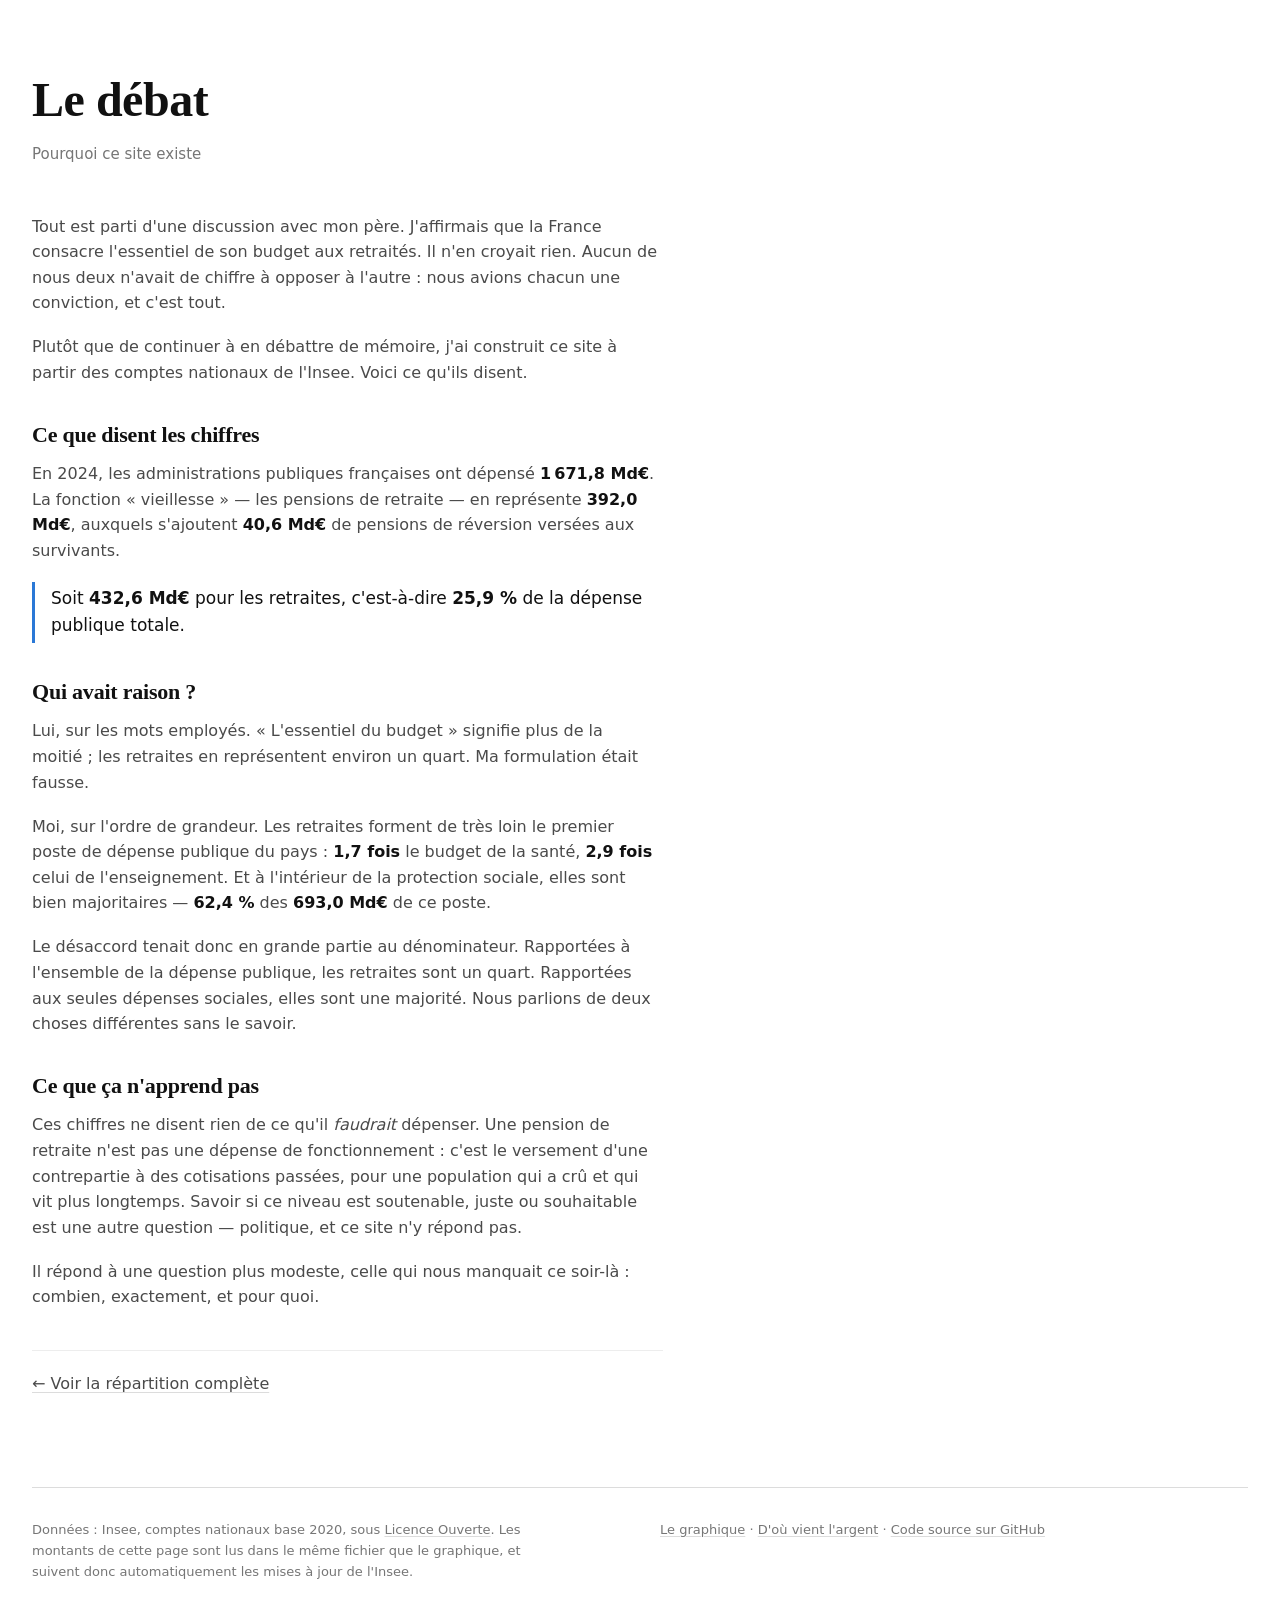
==== debat.html @ e0a23e32 "Ne plus dessiner les parts nulles Un poste sans valeur l'année affichée — impôt supprimé, dispositif" ====
<!doctype html>
<html lang="fr">
<head>
<meta charset="utf-8">
<meta name="viewport" content="width=device-width, initial-scale=1">
<title>Le débat — Dépenses publiques françaises</title>
<meta name="description" content="Pourquoi ce site existe : un désaccord familial sur la part des dépenses publiques qui va aux retraites, et ce que disent les chiffres de l'Insee.">
<link rel="canonical" href="https://budgetetatfrancais.fr/debat.html">
<meta property="og:type" content="article">
<meta property="og:locale" content="fr_FR">
<meta property="og:title" content="Le débat — Dépenses publiques françaises">
<meta property="og:description" content="Un désaccord familial sur la part des dépenses publiques qui va aux retraites, tranché par les chiffres de l'Insee.">
<meta property="og:url" content="https://budgetetatfrancais.fr/debat.html">
<link rel="icon" href="data:image/svg+xml,<svg xmlns='http://www.w3.org/2000/svg' viewBox='0 0 100 100'><circle cx='50' cy='50' r='44' fill='%232a78d6'/><path d='M50 50 L50 6 A44 44 0 0 1 93 59 Z' fill='%23eb6834'/></svg>">
<link rel="stylesheet" href="assets/style.css?v=7">
</head>
<body>

<header class="wrap">
  <h1>Le débat</h1>
  <p class="sub">Pourquoi ce site existe</p>
</header>

<main class="wrap">
  <article class="texte">

    <p>
      Tout est parti d'une discussion avec mon père. J'affirmais que la France
      consacre l'essentiel de son budget aux retraités. Il n'en croyait rien.
      Aucun de nous deux n'avait de chiffre à opposer à l'autre&nbsp;: nous
      avions chacun une conviction, et c'est tout.
    </p>

    <p>
      Plutôt que de continuer à en débattre de mémoire, j'ai construit ce site
      à partir des comptes nationaux de l'Insee. Voici ce qu'ils disent.
    </p>

    <h2>Ce que disent les chiffres</h2>

    <p>
      En <span data-f="annee">2024</span>, les administrations publiques
      françaises ont dépensé <b data-f="total">1 671,8 Md€</b>. La fonction
      « vieillesse » — les pensions de retraite — en représente
      <b data-f="vieillesse">392,0 Md€</b>, auxquels s'ajoutent
      <b data-f="survivants">40,6 Md€</b> de pensions de réversion versées aux
      survivants.
    </p>

    <p class="verdict">
      Soit <b data-f="retraites">432,6 Md€</b> pour les retraites, c'est-à-dire
      <b data-f="pct-total">25,9 %</b> de la dépense publique totale.
    </p>

    <h2>Qui avait raison&nbsp;?</h2>

    <p>
      Lui, sur les mots employés. « L'essentiel du budget » signifie plus de la
      moitié&nbsp;; les retraites en représentent environ un quart. Ma
      formulation était fausse.
    </p>

    <p>
      Moi, sur l'ordre de grandeur. Les retraites forment de très loin le
      premier poste de dépense publique du pays&nbsp;: <b data-f="vs-sante">1,7 fois</b> le budget de la santé, <b data-f="vs-enseignement">2,9 fois</b>
      celui de l'enseignement. Et à l'intérieur de la protection sociale, elles
      sont bien majoritaires — <b data-f="pct-ps">62,4 %</b> des
      <b data-f="ps">693,0 Md€</b> de ce poste.
    </p>

    <p>
      Le désaccord tenait donc en grande partie au dénominateur. Rapportées à
      l'ensemble de la dépense publique, les retraites sont un quart. Rapportées
      aux seules dépenses sociales, elles sont une majorité. Nous parlions de
      deux choses différentes sans le savoir.
    </p>

    <h2>Ce que ça n'apprend pas</h2>

    <p>
      Ces chiffres ne disent rien de ce qu'il <em>faudrait</em> dépenser. Une
      pension de retraite n'est pas une dépense de fonctionnement&nbsp;: c'est
      le versement d'une contrepartie à des cotisations passées, pour une
      population qui a crû et qui vit plus longtemps. Savoir si ce niveau est
      soutenable, juste ou souhaitable est une autre question — politique, et
      ce site n'y répond pas.
    </p>

    <p>
      Il répond à une question plus modeste, celle qui nous manquait ce soir-là&nbsp;:
      combien, exactement, et pour quoi.
    </p>

    <p class="retour">
      <a href="index.html">← Voir la répartition complète</a>
    </p>

  </article>
</main>

<footer class="wrap">
  <p>
    Données&nbsp;: Insee, comptes nationaux base 2020, sous
    <a href="https://www.etalab.gouv.fr/licence-ouverte-open-licence">Licence Ouverte</a>.
    Les montants de cette page sont lus dans le même fichier que le graphique,
    et suivent donc automatiquement les mises à jour de l'Insee.
  </p>
  <p>
    <a href="index.html">Le graphique</a> ·
    <a href="recettes.html">D'où vient l'argent</a> ·
    <a href="https://github.com/Jbbouille/budgetetatfrancais.fr">Code source sur GitHub</a>
  </p>
</footer>

<script src="assets/debat.js?v=7"></script>
</body>
</html>
---- assets/style.css ----
/* budgetetatfrancais.fr — sobre, fond blanc, sans dépendance externe. */

:root {
  color-scheme: light;

  --bg:     #ffffff;
  --rule:   #dcdcdc;
  --rule-2: #ededed;

  --ink:     #111111;
  --ink-2:   #4a4a4a;
  --ink-3:   #767676;

  --s1: #2a78d6;
  --s2: #eb6834;
  --s3: #1baf7a;
  --s4: #eda100;
  --s5: #e87ba4;
  --s6: #008300;

  --hover: #eef3fb;

  --serif: "Iowan Old Style", "Palatino Linotype", Palatino, Georgia, "Times New Roman", serif;
  --sans: system-ui, -apple-system, "Segoe UI", Roboto, "Helvetica Neue", Arial, sans-serif;
}

@media (prefers-color-scheme: dark) {
  :root {
    color-scheme: dark;
    --bg:     #121212;
    --rule:   #343434;
    --rule-2: #262626;
    --ink:    #f5f5f5;
    --ink-2:  #b8b8b8;
    --ink-3:  #8a8a8a;
    --s1: #3987e5;
    --s2: #d95926;
    --s3: #199e70;
    --s4: #c98500;
    --s5: #d55181;
    --s6: #008300;
    --hover: #1c2a3d;
  }
}

* { box-sizing: border-box; }

/* Colonne pleine hauteur : le pied reste collé en bas de la fenêtre tant que
   le contenu ne la remplit pas, et se laisse pousser vers le bas au-delà. */
body {
  margin: 0;
  min-height: 100vh;
  min-height: 100dvh;
  display: flex;
  flex-direction: column;
  background: var(--bg);
  color: var(--ink);
  font-family: var(--sans);
  font-size: 16px;
  line-height: 1.6;
  -webkit-text-size-adjust: 100%;
}

header, footer { flex: none; }
main { flex: 1 0 auto; padding-bottom: clamp(3rem, 7vw, 4.5rem); }

/* Le conteneur s'élargit sur grand écran, mais les blocs de texte gardent
   leur largeur en caractères : une ligne de 200 signes est illisible. */
.wrap { width: min(100% - 2.5rem, 78rem); margin-inline: auto; }
@media (min-width: 1200px) { .wrap { width: min(100% - 4rem, 78rem); } }

h1, h2 { font-family: var(--serif); font-weight: 600; line-height: 1.15; margin: 0; letter-spacing: -.01em; }
a { color: inherit; text-underline-offset: .18em; text-decoration-color: var(--rule); }
a:hover { text-decoration-color: currentColor; }

/* ---------- en-tête ---------- */

header { padding: clamp(2.5rem, 7vw, 4.5rem) 0 0; }
h1 { font-size: clamp(1.875rem, 5.5vw, 3rem); max-width: 18ch; }

/* Les deux pages à camembert doivent avoir la même hauteur d'en-tête, sinon le
   graphique se décale quand on passe de l'une à l'autre. Les titres portent
   des coupures explicites (<br>) pour tenir sur trois lignes des deux côtés :
   un calage par max-width dépendrait de la largeur d'écran. Le min-height ne
   sert plus que de filet pour le sous-titre, de longueur inégale. */
.page-graphique .sub { min-height: 3.2em; }
.sub { font-size: .9375rem; color: var(--ink-3); max-width: 78ch; margin: .9rem 0 0;
  font-variant-numeric: tabular-nums; }

/* ---------- camembert ---------- */

.pie-block { margin-top: clamp(2rem, 5vw, 3.25rem); }

/* ---------- sélecteur d'année ---------- */

/* Le curseur est borné : étalé sur toute la largeur d'un grand écran, trente
   années représentent des dizaines de pixels par an et viser devient pénible. */
.years { display: flex; align-items: center; gap: .6rem; margin-bottom: 1.5rem;
  max-width: 30rem; }
/* Les flèches sont des emoji : pas de cadre ni de couleur de texte à leur
   appliquer, la glyphe porte déjà sa propre couleur. */
.years button {
  font-size: 1rem; line-height: 1; width: 1.9rem; height: 1.9rem;
  font-family: "Apple Color Emoji", "Segoe UI Emoji", "Noto Color Emoji", sans-serif;
  flex: none; cursor: pointer; background: none; border: 0;
  display: grid; place-items: center; padding: 0;
}
.years button:hover:not(:disabled) { transform: scale(1.15); }
.years button:disabled { opacity: .25; cursor: default; }
.years output {
  font-family: var(--serif); font-size: 1.375rem; font-variant-numeric: tabular-nums;
  min-width: 3.4ch; text-align: right; flex: none;
}

/* Curseur natif : pas de piste ni de pouce redessinés. Les repeindre entrait
   en conflit avec le remplissage que le navigateur applique lui-même via
   accent-color, d'où deux barres superposées de couleurs différentes. */
#y-range { flex: 1 1 auto; min-width: 0; margin: 0; accent-color: var(--s1); cursor: pointer; }

.crumb { font-size: .8125rem; color: var(--ink-3); margin-bottom: 1rem; min-height: 1.5rem; display: flex; align-items: center; gap: .4rem; flex-wrap: wrap; }
.crumb button {
  font: inherit; font-size: .8125rem; background: none; border: 0; padding: 0;
  color: var(--ink-2); cursor: pointer; text-decoration: underline; text-underline-offset: .18em;
  text-decoration-color: var(--rule);
}
.crumb button:hover { color: var(--ink); text-decoration-color: currentColor; }
.crumb .sep { color: var(--rule); }
.crumb .here { color: var(--ink); }

.pie-layout { display: grid; gap: clamp(1.5rem, 4vw, 2.5rem); align-items: center;
  grid-template-columns: minmax(0, 1fr); }
@media (min-width: 780px)  { .pie-layout { grid-template-columns: minmax(0, 20rem) minmax(0, 1fr); } }
@media (min-width: 1100px) { .pie-layout { grid-template-columns: minmax(0, 26rem) minmax(0, 1fr);
  gap: clamp(2.5rem, 5vw, 4rem); } }

.pie { position: relative; }
/* clamp plutôt qu'une largeur fixe : le camembert profite des grands écrans
   sans devenir démesuré. */
.pie svg { display: block; width: 100%; height: auto;
  max-width: clamp(18rem, 26vw, 26rem); margin-inline: auto; }
.pie path { cursor: pointer; transition: opacity .12s; }
.pie path.dim { opacity: .28; }
.pie .center-v { font-family: var(--serif); font-size: 22px; fill: var(--ink); text-anchor: middle; }
.pie .center-k { font-size: 11px; fill: var(--ink-3); text-anchor: middle; letter-spacing: .04em; text-transform: uppercase; }

/* légende = étiquettes directes (identité jamais portée par la couleur seule) */
.keys { list-style: none; margin: 0; padding: 0; }
.keys li { border-bottom: 1px solid var(--rule-2); }
.keys li:first-child { border-top: 1px solid var(--rule-2); }
.keys button {
  font: inherit; width: 100%; background: none; border: 0; cursor: pointer; text-align: left;
  display: grid; grid-template-columns: .7rem 1fr auto auto; align-items: baseline;
  gap: .3rem .7rem; padding: .55rem .25rem; color: var(--ink);
}
/* .on marque aussi bien le survol que la part cliquée, qui reste en avant
   tant que l'encart du bas la décrit. */
.keys button:hover, .keys button.on { background: var(--hover); }
.keys button.on { box-shadow: inset 2px 0 0 var(--ink-3); }
.keys i { width: .7rem; height: .7rem; border-radius: 2px; align-self: center; }
.keys .name { font-size: .875rem; }
@media (min-width: 1100px) {
  .keys button { padding: .7rem .35rem; }
  .keys .name { font-size: .9375rem; }
  .keys .md, .keys .pc { font-size: .875rem; }
}
.keys .emo { display: inline-block; width: 1.5em; font-size: .9375rem;
  font-family: "Apple Color Emoji", "Segoe UI Emoji", "Noto Color Emoji", sans-serif; }
.keys .md, .keys .pc { font-size: .8125rem; font-variant-numeric: tabular-nums; white-space: nowrap; }
.keys .md { color: var(--ink); font-weight: 600; }
.keys .pc { color: var(--ink-3); min-width: 3.4rem; text-align: right; }
.keys .leaf { color: var(--ink-3); font-size: .8125rem; }

.tooltip {
  position: absolute; pointer-events: none; z-index: 5; opacity: 0; transition: opacity .1s;
  background: var(--bg); border: 1px solid var(--ink-3); padding: .55rem .7rem;
  font-size: .8125rem; min-width: 10rem; max-width: 16rem;
}
.tooltip.on { opacity: 1; }
.tooltip strong { display: block; margin-bottom: .25rem; }
.tooltip .r { display: flex; justify-content: space-between; gap: 1rem; color: var(--ink-2); }
.tooltip .r b { color: var(--ink); font-variant-numeric: tabular-nums; }

/* Le filet doit traverser toute la largeur : c'est donc le paragraphe qui est
   borné en caractères, pas le bloc — sinon le trait s'arrête à 70 signes. */
.caption { font-size: .8125rem; color: var(--ink-2);
  margin: clamp(2.5rem, 5vw, 3.75rem) 0 0;
  padding-top: 1.25rem; border-top: 1px solid var(--rule-2); }
.caption p { margin: 0 0 .35rem; max-width: 70ch; }
.caption p:last-child { margin-bottom: 0; }
.caption b { color: var(--ink); font-weight: 600; }

/* Provenance : la cellule du classeur Insee d'où sort le chiffre affiché. */
.cellule { font-size: .8125rem; color: var(--ink-2); margin: clamp(1.75rem, 3vw, 2.25rem) 0 0;
  padding: .75rem .9rem; border: 1px solid var(--rule); border-radius: 3px; }
.cellule .emo { display: inline-block; width: 1.5em;
  font-family: "Apple Color Emoji", "Segoe UI Emoji", "Noto Color Emoji", sans-serif; }
.cellule b { color: var(--ink); }
.cellule .ou { display: block; margin-top: .35rem; color: var(--ink-3); }
.cellule code { font-family: ui-monospace, "Cascadia Mono", Menlo, Consolas, monospace;
  font-size: .9em; color: var(--ink); background: var(--hover); padding: .05em .35em; border-radius: 2px; }

/* Définition d'un poste : repliée par défaut, pour ne pas alourdir la lecture. */
.def { margin-top: .6rem; font-size: .8125rem; }
.cellule .def { margin-top: .7rem; padding-top: .6rem; border-top: 1px solid var(--rule-2); }
.def > summary { color: var(--ink-3); cursor: pointer; list-style: none;
  display: inline-flex; align-items: center; gap: .3rem; padding: .1rem 0; }
.def > summary::-webkit-details-marker { display: none; }
.def > summary::before { content: "▸"; font-size: .7em; transition: transform .12s; }
.def[open] > summary::before { transform: rotate(90deg); }
.def > summary:hover { color: var(--ink); }
.def p { margin: .5rem 0 0; color: var(--ink-2); max-width: 66ch; }
.def .liens { display: flex; flex-wrap: wrap; gap: .3rem .6rem; }
.def .liens a { color: var(--ink-2); }
.def .liens a:hover { color: var(--ink); }
.def .src { color: var(--ink-3); font-size: .9em; }

/* ---------- page article ---------- */

.texte { max-width: 62ch; margin-top: clamp(2rem, 5vw, 3rem); }
.texte p { color: var(--ink-2); margin: 0 0 1.15rem; }
.texte b { color: var(--ink); font-weight: 600; }
.texte h2 { font-size: clamp(1.125rem, 2.6vw, 1.375rem); margin: 2.25rem 0 .9rem; }
.texte .verdict { border-left: 3px solid var(--s1); padding: .2rem 0 .2rem 1rem;
  color: var(--ink); font-size: 1.0625rem; }
.texte .retour { margin-top: 2.5rem; padding-top: 1.25rem; border-top: 1px solid var(--rule-2); }

/* ---------- pied ---------- */


footer { padding: 2rem 0 2.5rem; border-top: 1px solid var(--rule); }

/* Les blocs du pied se mettent en colonnes dès qu'il y a la place, et
   s'empilent en dessous. `min(100%, 18rem)` fait basculer en colonne unique
   sur petit écran sans avoir besoin d'une requête média. */
footer.wrap { display: grid; gap: 1.25rem 2.5rem; align-items: start;
  grid-template-columns: repeat(auto-fit, minmax(min(100%, 18rem), 1fr)); }
footer p { font-size: .8125rem; color: var(--ink-3); max-width: 62ch; margin: 0; }

:focus-visible { outline: 2px solid var(--s1); outline-offset: 1px; }
@media (prefers-reduced-motion: reduce) { * { transition: none !important; } }
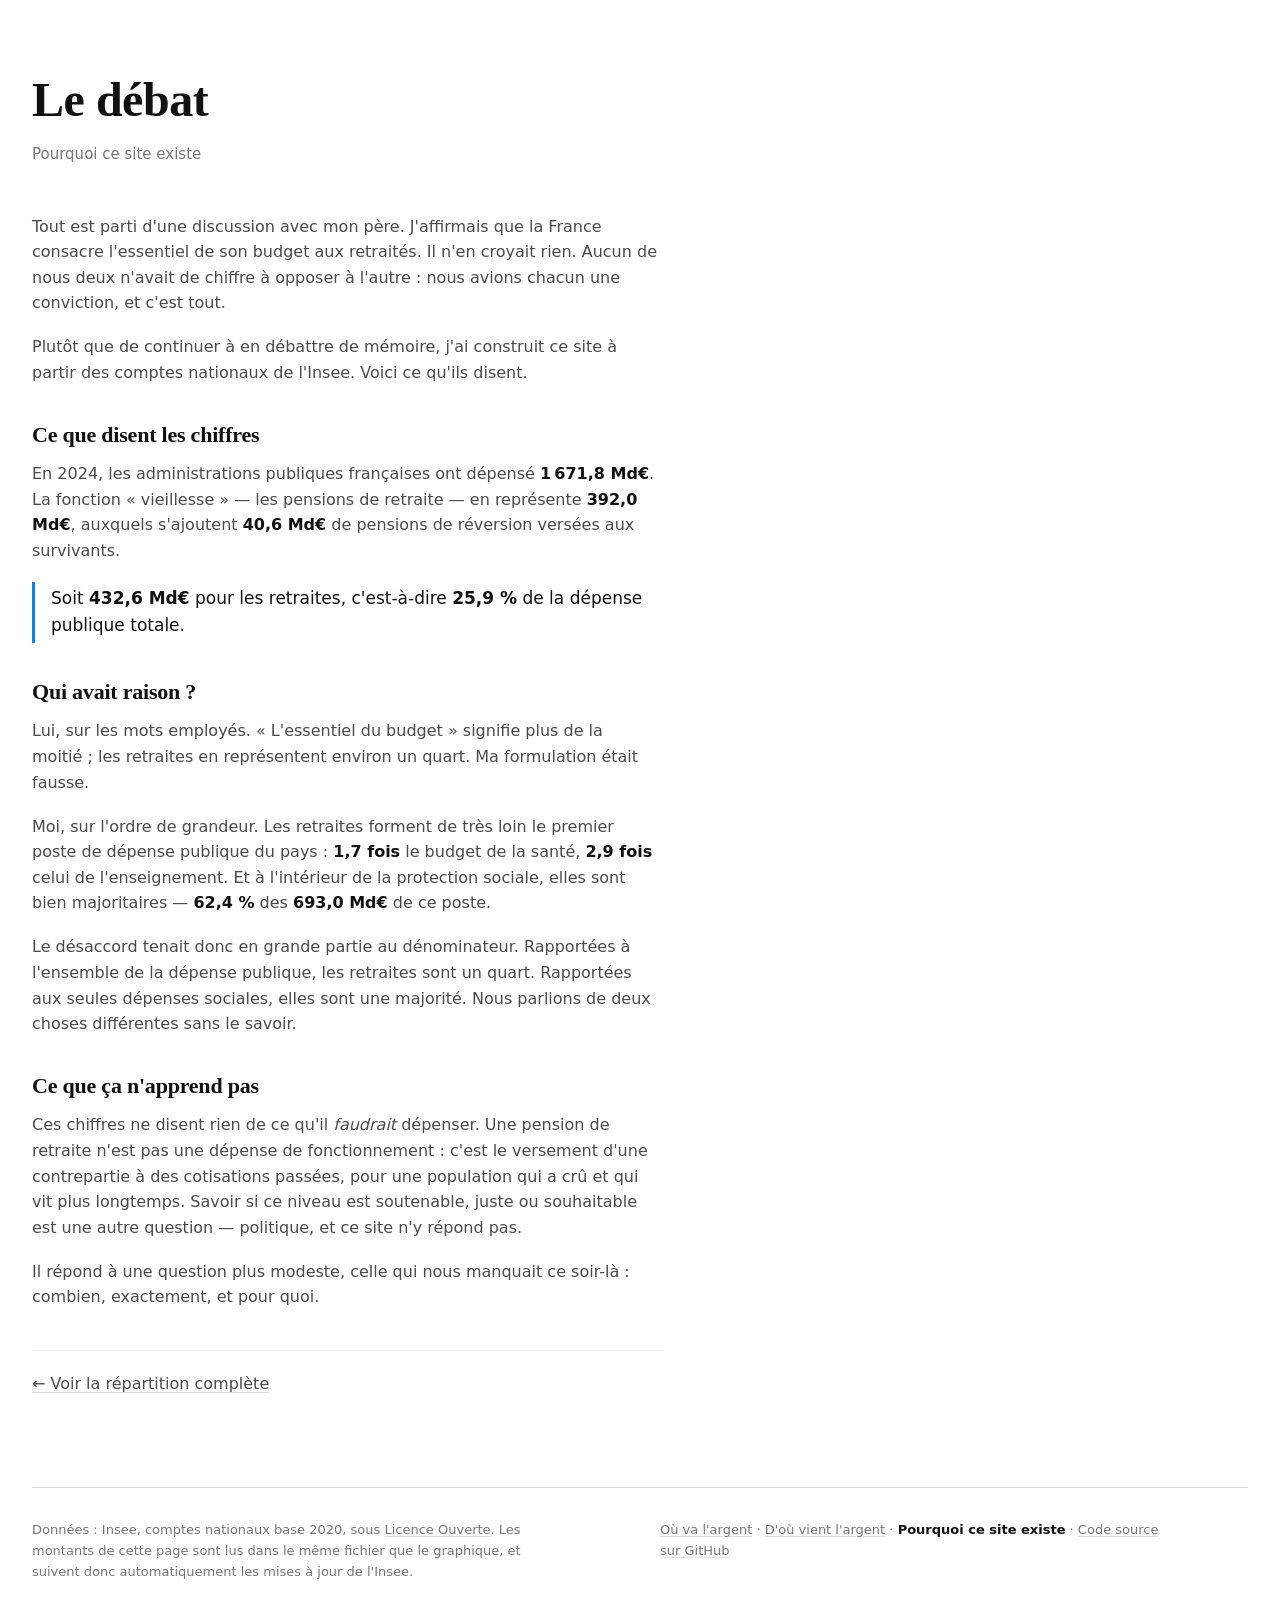
==== commit 593ba992: "Harmoniser la navigation du pied de page Mêmes libellés, même ordre sur les trois pages : Où va l'ar" ====
--- a/debat.html
+++ b/debat.html
@@ -12,7 +12,7 @@
 <meta property="og:description" content="Un désaccord familial sur la part des dépenses publiques qui va aux retraites, tranché par les chiffres de l'Insee.">
 <meta property="og:url" content="https://budgetetatfrancais.fr/debat.html">
 <link rel="icon" href="data:image/svg+xml,<svg xmlns='http://www.w3.org/2000/svg' viewBox='0 0 100 100'><circle cx='50' cy='50' r='44' fill='%232a78d6'/><path d='M50 50 L50 6 A44 44 0 0 1 93 59 Z' fill='%23eb6834'/></svg>">
-<link rel="stylesheet" href="assets/style.css?v=7">
+<link rel="stylesheet" href="assets/style.css?v=8">
 </head>
 <body>
 
@@ -105,13 +105,14 @@
     Les montants de cette page sont lus dans le même fichier que le graphique,
     et suivent donc automatiquement les mises à jour de l'Insee.
   </p>
-  <p>
-    <a href="index.html">Le graphique</a> ·
+  <p class="nav">
+    <a href="index.html">Où va l'argent</a> ·
     <a href="recettes.html">D'où vient l'argent</a> ·
+    <span aria-current="page">Pourquoi ce site existe</span> ·
     <a href="https://github.com/Jbbouille/budgetetatfrancais.fr">Code source sur GitHub</a>
   </p>
 </footer>
 
-<script src="assets/debat.js?v=7"></script>
+<script src="assets/debat.js?v=8"></script>
 </body>
 </html>
--- a/assets/style.css
+++ b/assets/style.css
@@ -235,6 +235,9 @@
 footer.wrap { display: grid; gap: 1.25rem 2.5rem; align-items: start;
   grid-template-columns: repeat(auto-fit, minmax(min(100%, 18rem), 1fr)); }
 footer p { font-size: .8125rem; color: var(--ink-3); max-width: 62ch; margin: 0; }
+/* Navigation identique sur toutes les pages : la page courante reste dans la
+   liste, sans lien, pour que l'ordre ne change jamais d'une page à l'autre. */
+footer .nav [aria-current="page"] { color: var(--ink); font-weight: 600; }
 
 :focus-visible { outline: 2px solid var(--s1); outline-offset: 1px; }
 @media (prefers-reduced-motion: reduce) { * { transition: none !important; } }
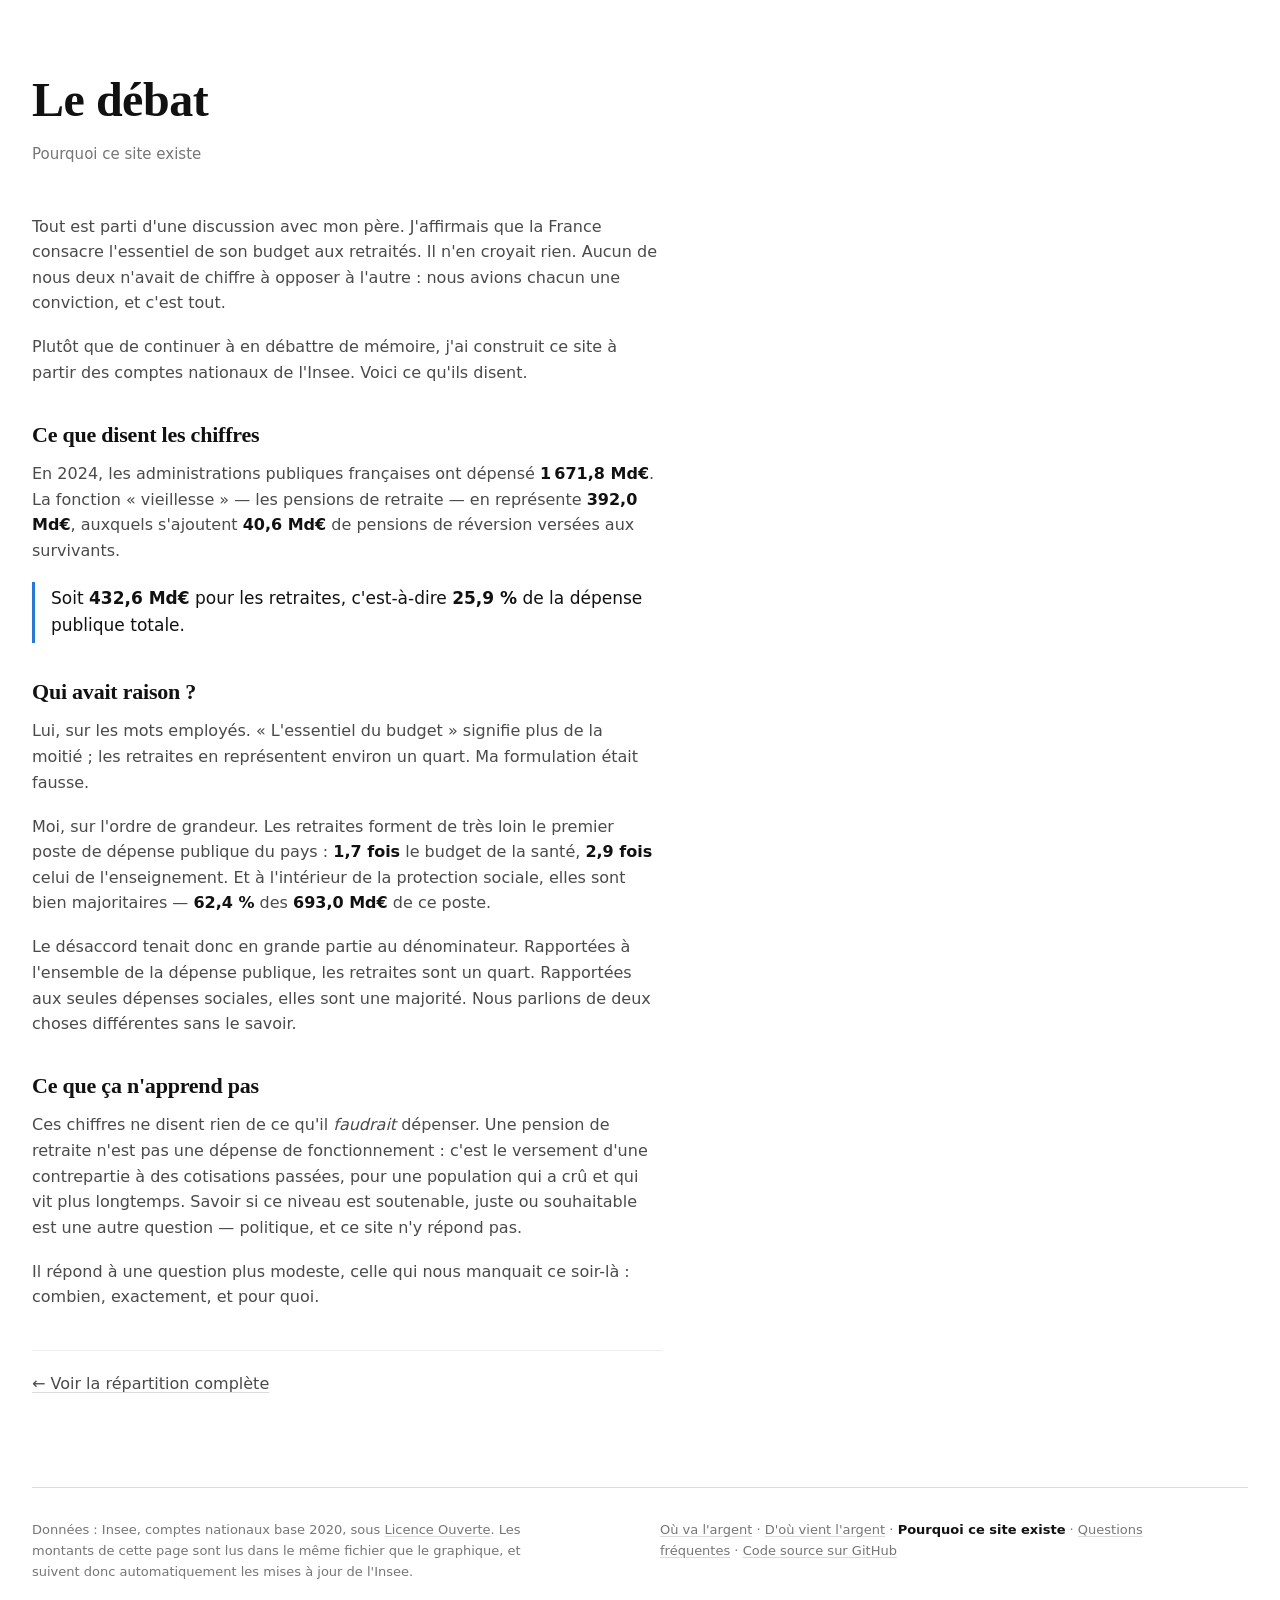
==== commit 8d70f5e8: "Page de questions fréquentes faq.html répond à quatre questions : la fiabilité des données (Insee, c" ====
--- a/debat.html
+++ b/debat.html
@@ -12,7 +12,7 @@
 <meta property="og:description" content="Un désaccord familial sur la part des dépenses publiques qui va aux retraites, tranché par les chiffres de l'Insee.">
 <meta property="og:url" content="https://budgetetatfrancais.fr/debat.html">
 <link rel="icon" href="data:image/svg+xml,<svg xmlns='http://www.w3.org/2000/svg' viewBox='0 0 100 100'><circle cx='50' cy='50' r='44' fill='%232a78d6'/><path d='M50 50 L50 6 A44 44 0 0 1 93 59 Z' fill='%23eb6834'/></svg>">
-<link rel="stylesheet" href="assets/style.css?v=8">
+<link rel="stylesheet" href="assets/style.css?v=12">
 </head>
 <body>
 
@@ -109,10 +109,11 @@
     <a href="index.html">Où va l'argent</a> ·
     <a href="recettes.html">D'où vient l'argent</a> ·
     <span aria-current="page">Pourquoi ce site existe</span> ·
+    <a href="faq.html">Questions fréquentes</a> ·
     <a href="https://github.com/Jbbouille/budgetetatfrancais.fr">Code source sur GitHub</a>
   </p>
 </footer>
 
-<script src="assets/debat.js?v=8"></script>
+<script src="assets/debat.js?v=12"></script>
 </body>
 </html>
